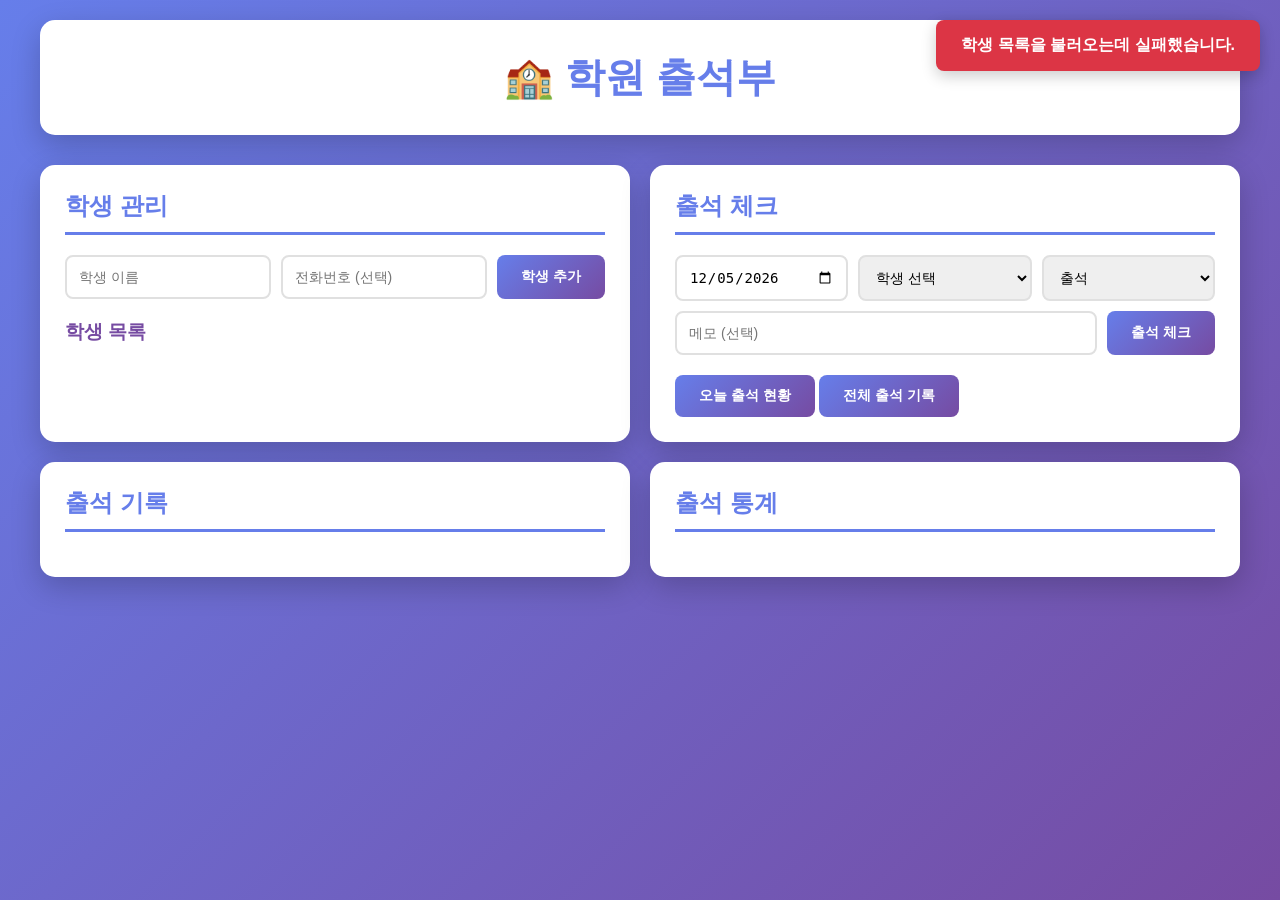
==== templates/index.html @ ca4d574c "학원 출석부 시스템 구현 - Flask 기반 웹 애플리케이션 구현 - SQLite 데이터베이스를 사용한 학생 및 출석 관리 - 학생 추가/조회/삭제 기능 - 출석 체크 및 기록 조" ====
<!DOCTYPE html>
<html lang="ko">
<head>
    <meta charset="UTF-8">
    <meta name="viewport" content="width=device-width, initial-scale=1.0">
    <title>학원 출석부</title>
    <link rel="stylesheet" href="/static/style.css">
</head>
<body>
    <div class="container">
        <header>
            <h1>🏫 학원 출석부</h1>
        </header>

        <div class="main-content">
            <!-- 학생 관리 섹션 -->
            <section class="section">
                <h2>학생 관리</h2>
                <div class="form-group">
                    <input type="text" id="studentName" placeholder="학생 이름" />
                    <input type="text" id="studentPhone" placeholder="전화번호 (선택)" />
                    <button onclick="addStudent()">학생 추가</button>
                </div>

                <div id="studentList" class="list-container">
                    <h3>학생 목록</h3>
                    <div id="students"></div>
                </div>
            </section>

            <!-- 출석 체크 섹션 -->
            <section class="section">
                <h2>출석 체크</h2>
                <div class="form-group">
                    <input type="date" id="attendanceDate" />
                    <select id="studentSelect">
                        <option value="">학생 선택</option>
                    </select>
                    <select id="attendanceStatus">
                        <option value="출석">출석</option>
                        <option value="결석">결석</option>
                        <option value="지각">지각</option>
                    </select>
                    <input type="text" id="attendanceNote" placeholder="메모 (선택)" />
                    <button onclick="markAttendance()">출석 체크</button>
                </div>

                <div>
                    <button onclick="showTodayAttendance()">오늘 출석 현황</button>
                    <button onclick="showAllAttendance()">전체 출석 기록</button>
                </div>
            </section>

            <!-- 출석 기록 섹션 -->
            <section class="section">
                <h2>출석 기록</h2>
                <div id="attendanceRecords" class="list-container"></div>
            </section>

            <!-- 출석 통계 섹션 -->
            <section class="section">
                <h2>출석 통계</h2>
                <div id="attendanceStats" class="stats-container"></div>
            </section>
        </div>
    </div>

    <div id="message" class="message"></div>

    <script src="/static/script.js"></script>
</body>
</html>
---- static/style.css ----
* {
    margin: 0;
    padding: 0;
    box-sizing: border-box;
}

body {
    font-family: 'Segoe UI', Tahoma, Geneva, Verdana, sans-serif;
    background: linear-gradient(135deg, #667eea 0%, #764ba2 100%);
    min-height: 100vh;
    padding: 20px;
}

.container {
    max-width: 1200px;
    margin: 0 auto;
}

header {
    background: white;
    padding: 30px;
    border-radius: 15px;
    box-shadow: 0 10px 30px rgba(0, 0, 0, 0.2);
    margin-bottom: 30px;
    text-align: center;
}

header h1 {
    color: #667eea;
    font-size: 2.5em;
}

.main-content {
    display: grid;
    grid-template-columns: repeat(auto-fit, minmax(500px, 1fr));
    gap: 20px;
}

.section {
    background: white;
    padding: 25px;
    border-radius: 15px;
    box-shadow: 0 10px 30px rgba(0, 0, 0, 0.2);
}

.section h2 {
    color: #667eea;
    margin-bottom: 20px;
    padding-bottom: 10px;
    border-bottom: 3px solid #667eea;
}

.section h3 {
    color: #764ba2;
    margin-bottom: 15px;
    font-size: 1.2em;
}

.form-group {
    display: flex;
    flex-wrap: wrap;
    gap: 10px;
    margin-bottom: 20px;
}

input[type="text"],
input[type="date"],
select {
    flex: 1;
    min-width: 150px;
    padding: 12px;
    border: 2px solid #e0e0e0;
    border-radius: 8px;
    font-size: 14px;
    transition: border-color 0.3s;
}

input[type="text"]:focus,
input[type="date"]:focus,
select:focus {
    outline: none;
    border-color: #667eea;
}

button {
    padding: 12px 24px;
    background: linear-gradient(135deg, #667eea 0%, #764ba2 100%);
    color: white;
    border: none;
    border-radius: 8px;
    font-size: 14px;
    font-weight: bold;
    cursor: pointer;
    transition: transform 0.2s, box-shadow 0.2s;
}

button:hover {
    transform: translateY(-2px);
    box-shadow: 0 5px 15px rgba(102, 126, 234, 0.4);
}

button:active {
    transform: translateY(0);
}

.list-container {
    margin-top: 20px;
}

#students,
#attendanceRecords {
    display: grid;
    gap: 10px;
}

.student-item,
.attendance-item {
    background: #f8f9fa;
    padding: 15px;
    border-radius: 8px;
    display: flex;
    justify-content: space-between;
    align-items: center;
    transition: background-color 0.2s;
}

.student-item:hover,
.attendance-item:hover {
    background: #e9ecef;
}

.student-info,
.attendance-info {
    flex: 1;
}

.student-name,
.attendance-student {
    font-weight: bold;
    color: #333;
    font-size: 1.1em;
}

.student-phone,
.attendance-date,
.attendance-note {
    color: #666;
    font-size: 0.9em;
    margin-top: 5px;
}

.delete-btn {
    padding: 8px 16px;
    background: #dc3545;
    font-size: 12px;
}

.delete-btn:hover {
    background: #c82333;
}

.status-출석 {
    color: #28a745;
    font-weight: bold;
}

.status-결석 {
    color: #dc3545;
    font-weight: bold;
}

.status-지각 {
    color: #ffc107;
    font-weight: bold;
}

.stats-container {
    display: grid;
    grid-template-columns: repeat(auto-fit, minmax(150px, 1fr));
    gap: 15px;
    margin-top: 20px;
}

.stat-card {
    background: linear-gradient(135deg, #667eea 0%, #764ba2 100%);
    color: white;
    padding: 20px;
    border-radius: 10px;
    text-align: center;
    box-shadow: 0 5px 15px rgba(102, 126, 234, 0.3);
}

.stat-label {
    font-size: 1em;
    margin-bottom: 10px;
}

.stat-value {
    font-size: 2em;
    font-weight: bold;
}

.message {
    position: fixed;
    top: 20px;
    right: 20px;
    padding: 15px 25px;
    border-radius: 8px;
    background: #28a745;
    color: white;
    font-weight: bold;
    box-shadow: 0 5px 15px rgba(0, 0, 0, 0.2);
    transform: translateX(400px);
    transition: transform 0.3s;
    z-index: 1000;
}

.message.show {
    transform: translateX(0);
}

.message.error {
    background: #dc3545;
}

@media (max-width: 768px) {
    .main-content {
        grid-template-columns: 1fr;
    }

    .form-group {
        flex-direction: column;
    }

    input[type="text"],
    input[type="date"],
    select,
    button {
        width: 100%;
    }
}
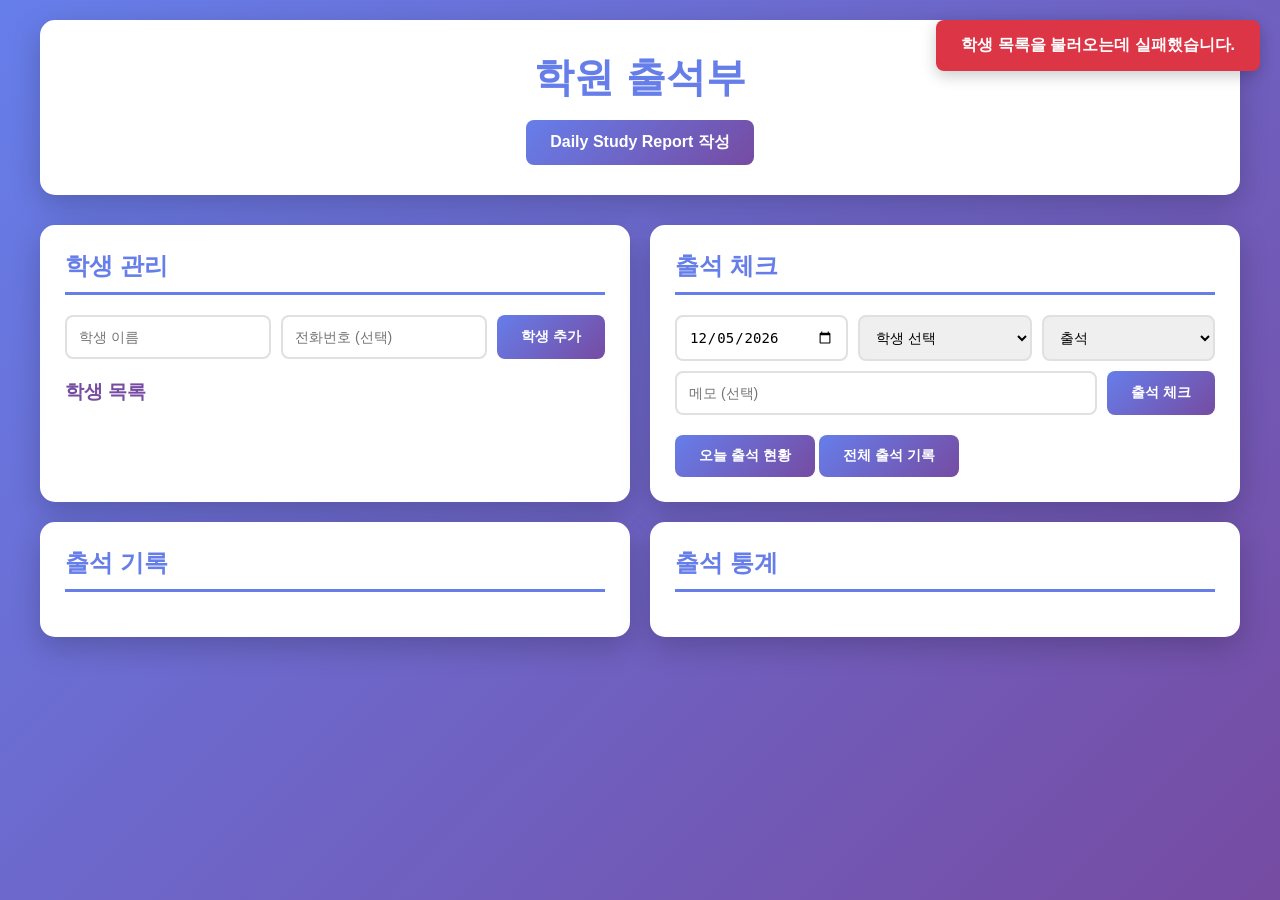
==== commit 6ae63ee5: "Daily Study Report 기능 추가 - 작성 지침 템플릿 파일 추가 (daily_report_guide.txt) - 보고서 자동 생성 모듈 구현 (report_genera" ====
--- a/templates/index.html
+++ b/templates/index.html
@@ -9,7 +9,10 @@
 <body>
     <div class="container">
         <header>
-            <h1>🏫 학원 출석부</h1>
+            <h1>학원 출석부</h1>
+            <nav class="header-nav">
+                <a href="/report" class="nav-button">Daily Study Report 작성</a>
+            </nav>
         </header>
 
         <div class="main-content">
--- a/static/style.css
+++ b/static/style.css
@@ -30,6 +30,26 @@
     font-size: 2.5em;
 }
 
+.header-nav {
+    margin-top: 15px;
+}
+
+.nav-button {
+    display: inline-block;
+    padding: 12px 24px;
+    background: linear-gradient(135deg, #667eea 0%, #764ba2 100%);
+    color: white;
+    text-decoration: none;
+    border-radius: 8px;
+    font-weight: bold;
+    transition: transform 0.2s, box-shadow 0.2s;
+}
+
+.nav-button:hover {
+    transform: translateY(-2px);
+    box-shadow: 0 5px 15px rgba(102, 126, 234, 0.4);
+}
+
 .main-content {
     display: grid;
     grid-template-columns: repeat(auto-fit, minmax(500px, 1fr));
